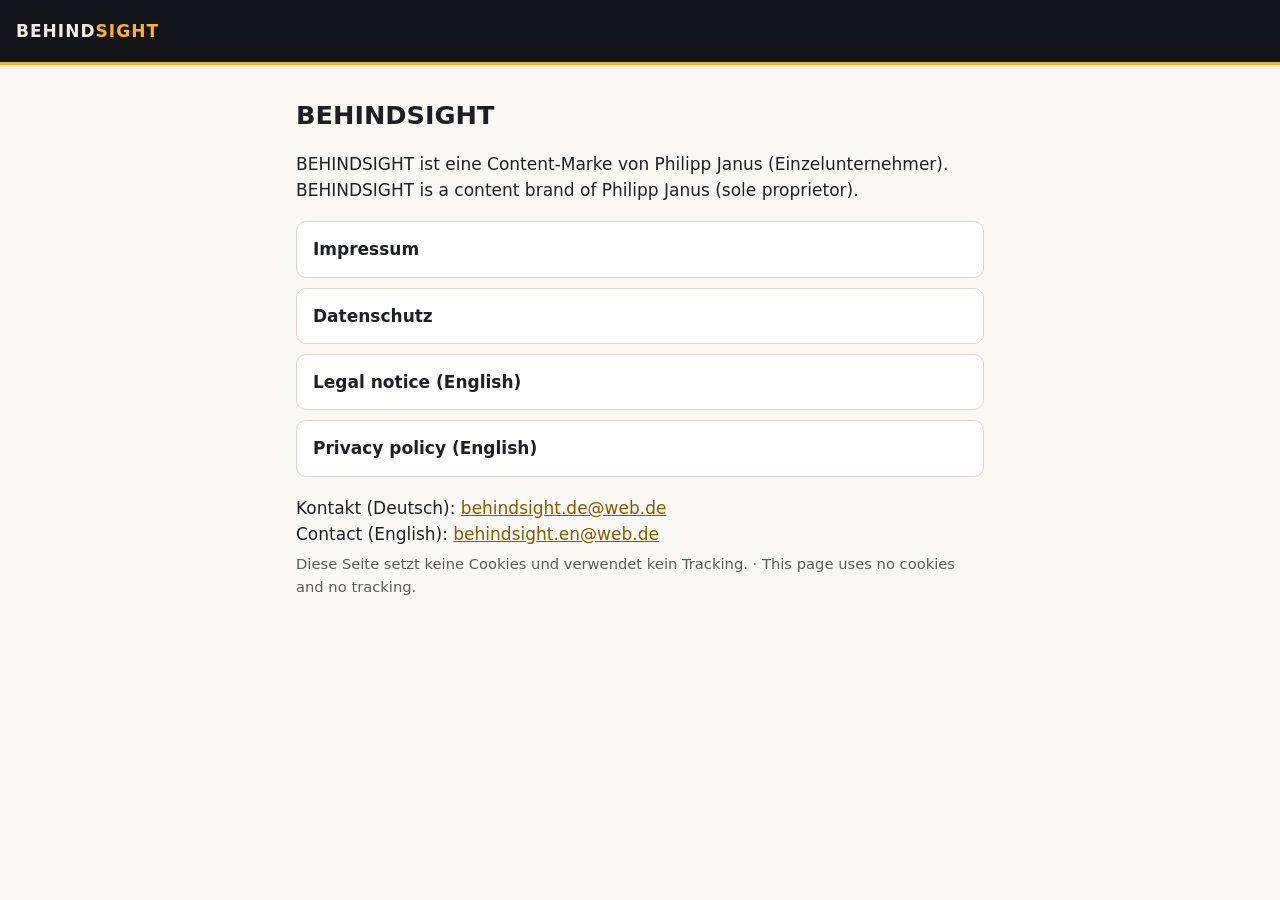
==== index.html @ 0d8a6e44 "Publish approved BEHINDSIGHT legal pages" ====
<!doctype html>
<html lang="de">
<head>
<meta charset="utf-8">
<meta name="viewport" content="width=device-width, initial-scale=1">
<meta name="robots" content="noindex">
<title>BEHINDSIGHT – Impressum &amp; Datenschutz</title>
<link rel="stylesheet" href="stil.css">
</head>
<body>
<header><a href="index.html">BEHIND<span>SIGHT</span></a></header>
<main>
<h1>BEHINDSIGHT</h1>
<p>BEHINDSIGHT ist eine Content-Marke von Philipp Janus (Einzelunternehmer).<br>
<span lang="en">BEHINDSIGHT is a content brand of Philipp Janus (sole proprietor).</span></p>
<nav class="links">
<a href="impressum.html">Impressum</a>
<a href="datenschutz.html">Datenschutz</a>
<a href="legal-notice.html" lang="en">Legal notice (English)</a>
<a href="privacy.html" lang="en">Privacy policy (English)</a>
</nav>
<p>Kontakt (Deutsch): <a href="mailto:behindsight.de@web.de">behindsight.de@web.de</a><br>
<span lang="en">Contact (English): <a href="mailto:behindsight.en@web.de">behindsight.en@web.de</a></span></p>
<p class="hinweis">Diese Seite setzt keine Cookies und verwendet kein Tracking. · This page uses no cookies and no tracking.</p>
</main>
</body>
</html>
---- stil.css ----
/* BEHINDSIGHT Rechtsseite – schlicht, mobil, ohne externe Schriften, ohne Skripte, ohne Cookies */
:root { --grafit: #121417; --kreide: #f2eee6; --amber: #ffb224; --gedimmt: #5d5b57; --linie: #dcd7cc; }
* { box-sizing: border-box; }
html { -webkit-text-size-adjust: 100%; }
body { margin: 0; background: #faf8f4; color: #1d1f22; font: 17px/1.55 system-ui, -apple-system, "Segoe UI", Roboto, sans-serif; }
header { background: var(--grafit); color: var(--kreide); padding: 18px 16px; }
header a { color: var(--kreide); text-decoration: none; font-weight: 700; letter-spacing: .06em; }
header span { color: var(--amber); }
main { max-width: 720px; margin: 0 auto; padding: 20px 16px 48px; }
h1 { font-size: 1.6rem; margin: .4em 0 .6em; }
h2 { font-size: 1.15rem; margin: 1.6em 0 .4em; }
p, li { margin: .35em 0; }
a { color: #8a5a00; }
nav.links { display: grid; gap: 10px; margin: 18px 0; }
nav.links a { display: block; padding: 14px 16px; border: 1px solid var(--linie); border-radius: 10px; background: #fff; color: #1d1f22; text-decoration: none; font-weight: 600; }
.hinweis { font-size: .92rem; color: var(--gedimmt); }
header { border-bottom: 3px solid var(--amber); }
footer { border-top: 1px solid var(--linie); margin-top: 32px; padding-top: 12px; font-size: .9rem; }
footer a { margin-right: 14px; }
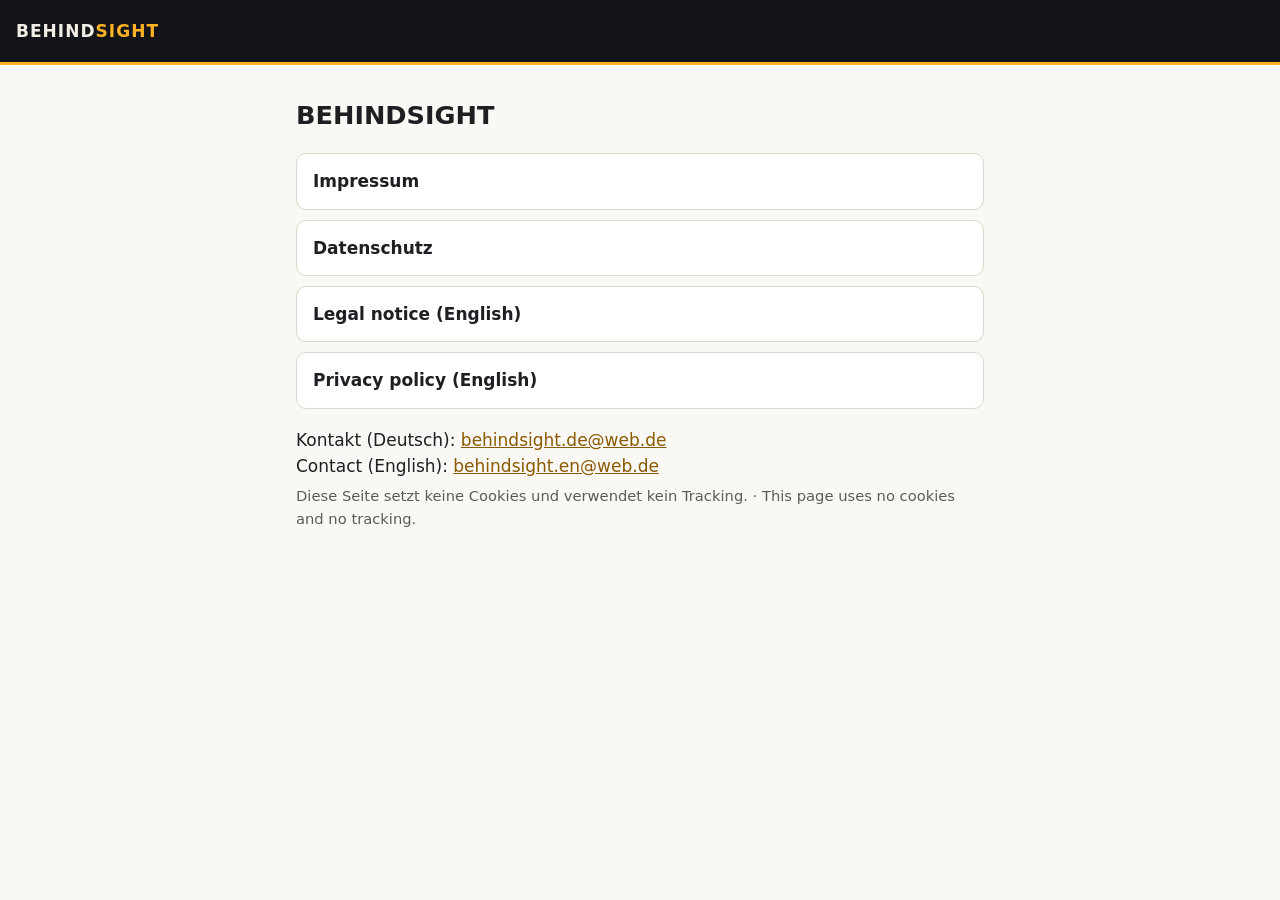
==== commit a39b0c9d: "Remove personal name from landing page" ====
--- a/index.html
+++ b/index.html
@@ -11,8 +11,6 @@
 <header><a href="index.html">BEHIND<span>SIGHT</span></a></header>
 <main>
 <h1>BEHINDSIGHT</h1>
-<p>BEHINDSIGHT ist eine Content-Marke von Philipp Janus (Einzelunternehmer).<br>
-<span lang="en">BEHINDSIGHT is a content brand of Philipp Janus (sole proprietor).</span></p>
 <nav class="links">
 <a href="impressum.html">Impressum</a>
 <a href="datenschutz.html">Datenschutz</a>
